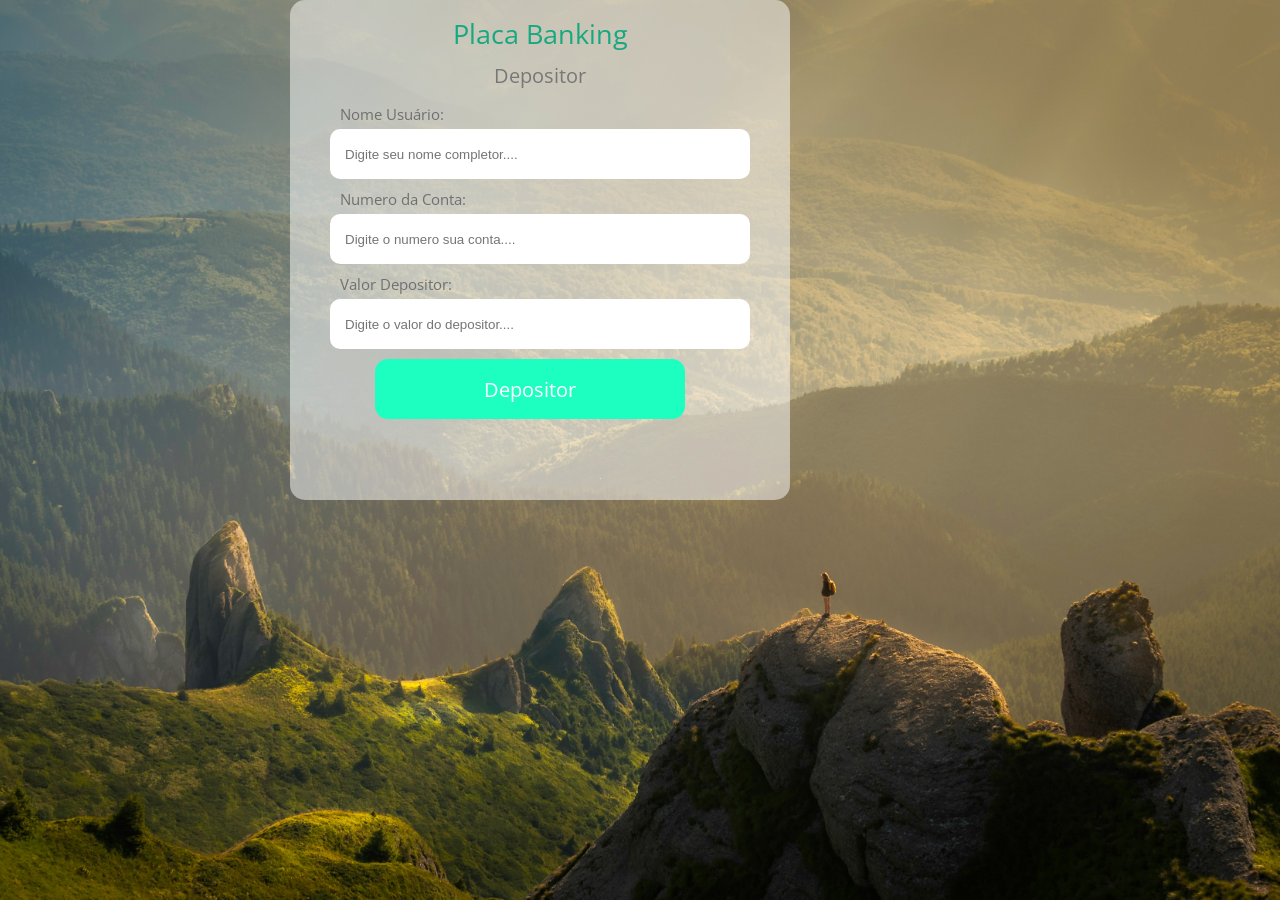
==== exercicio_html_js/index.html @ 006d956c "Add exercicio_html_js 1) Crie um formulário HTML que possua dois campos numéricos: campo A campo B" ====
<!DOCTYPE html>
<html lang="pt-BR">
<head>
    <meta charset="UTF-8">
    <meta http-equiv="" content="">
    <meta name="viewport" content="width=device-width, initial-scale=1.0">
    <title>Document</title>

    <!-- link css  -->
     <link rel="stylesheet" href="./src/_css/fonts.css"/>
     <link rel="stylesheet" href="./src/_css/main.css"/>
     <link rel="stylesheet" href="./src/_css/reset.css"/>
    <!--------------->

</head>
<body>
    <main>
        <div class="container">
        <section class="formulario">
            
                <form action="" method="get" id="form-depositor">
                    <h1>Placa Banking </h1>
                    <h2>Depositor</h2>
                    <label for="nome-usuario">Nome Usuário:</label><br>
                    <input type="text" name="nome-usuario" id="nome-beneficiario" placeholder="Digite seu nome completor...." required/><br>
                    <p class="erro-messagem">
                        O nome precisa ser completor
                    </p>
                    <label for="numero-conta">Numero da Conta:</label><br>
                    <input type="number" name="numero-conta" id="numero-conta" placeholder="Digite o numero sua conta...." required/><br>
                    <label for="valor-depositor">Valor Depositor:</label><br>
                    <input type="number" name="valor-depositor" id="valor-depositor" placeholder="Digite o valor do depositor...." required/><br>
                    <button type="submit">Depositor</button>
                </form><!-- formulario form-->
                <p class="successo-messagem"></p>
        </section><!-- formulario-->
    </div><!-- container -->
    </main>

    <script src="./src/_js/main.js"></script>
</body>
</html>
---- exercicio_html_js/src/_css/fonts.css ----
@import url('https://fonts.googleapis.com/css2?family=Open+Sans:ital,wght@0,300..800;1,300..800&display=swap');

/*
    font-family: "Open Sans", sans-serif;
  font-optical-sizing: auto;
  font-weight: <weight>;
  font-style: normal;
  font-variation-settings:
*/
---- exercicio_html_js/src/_css/main.css ----
main section.formulario
{
    width:500px;
    height:500px;
    padding:40px;
    background-color:#ffffff7e;
    border-radius:15px;
}
.formulario  label
{
    font-family: "Open Sans", sans-serif;
    font-size:15px;
    color:#707070;
    margin-left:10px;
}
.formulario form input
{
    width:100%;
    height:50px;
    margin-top:5px;
    margin-bottom:10px;
    border-radius:10px;
    background-color: #fff;
    outline:none;
    border:none;
    padding-left:15px;
}
.formulario h1
{
    text-align: center;
    position: relative;
    top:-25px;
    left:0;
    font-family: "Open Sans", sans-serif;
    font-weight:400;
    font-size:1.7em;
    color:#18A880;
}
.formulario h2
{
    text-align: center;
    position: relative;
    top:-15px;
    font-family: "Open Sans", sans-serif;
    font-weight:400;
    font-size:20px;
    color:#777777;
}
.formulario button
{
    width:310px;
    height:60px;
    background-color:#1DFFC1;
    border:none;
    border-radius:13px;
    position: relative;
    justify-content: center;
    left:45px;
    font-family: "Open Sans", sans-serif;
    font-weight:400;
    font-size:20px;
    color:#fff;
}
.successo-messagem
{
    background-color: #35CCA2;
    padding:10px;
    width:100%;
    margin-top:10px;
    font-size:14px;
    border-radius:17px;
    color:#fff;
    font-family: "Open Sans", sans-serif;
    font-weight:200;
    display:none;
    transition-duration:3s;
}
.erro-messagem
{
    background-color: #FF2020;
    padding:10px;
    width:100%;
    margin-top:10px;
    font-size:14px;
    border-radius:12px;
    color:#fff;
    font-family: "Open Sans", sans-serif;
    font-weight:400;
    display:none;
    transition-duration:3s;
}
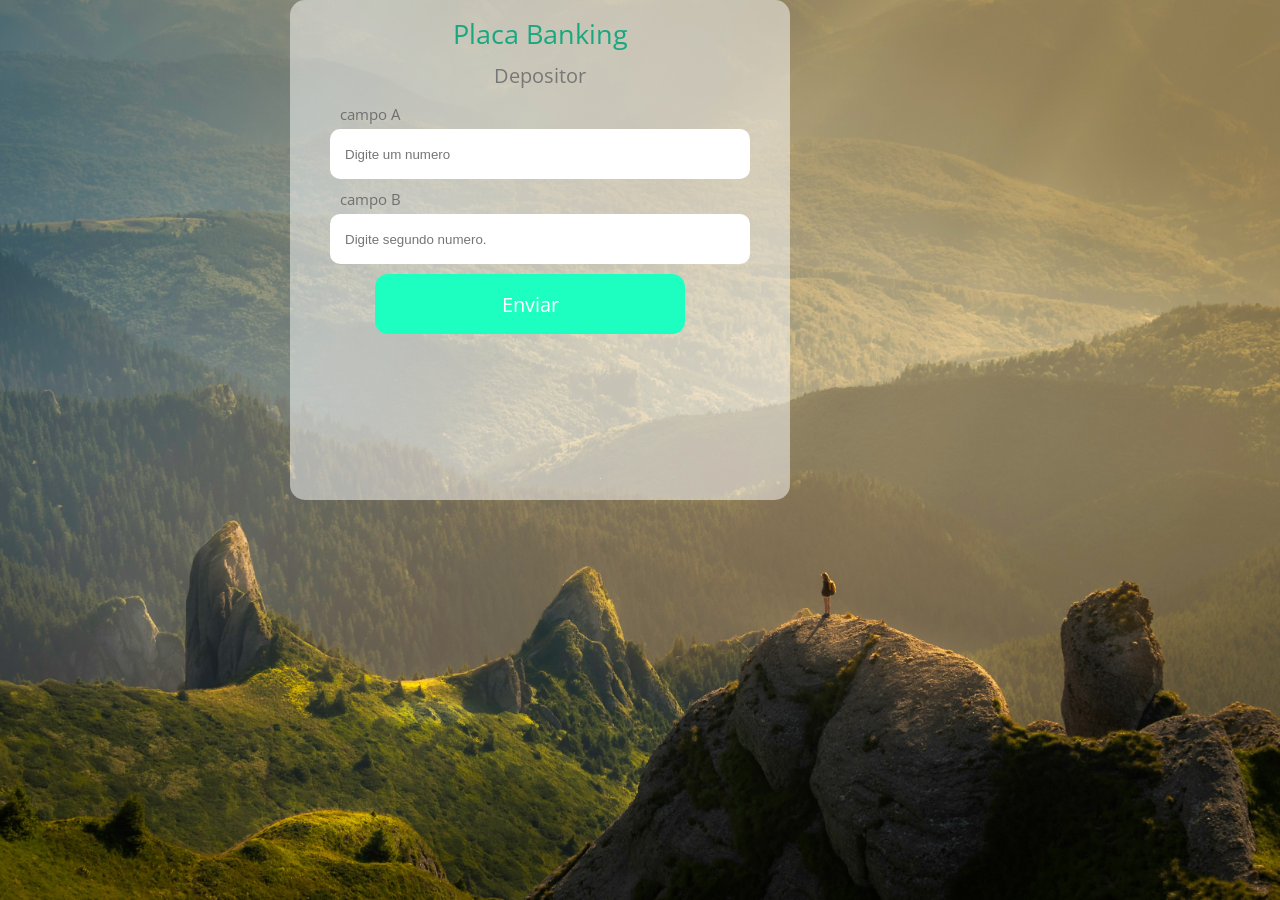
==== commit ad4844f5: "Add Novo Altulização do Arquivo" ====
--- a/exercicio_html_js/index.html
+++ b/exercicio_html_js/index.html
@@ -21,17 +21,14 @@
                 <form action="" method="get" id="form-depositor">
                     <h1>Placa Banking </h1>
                     <h2>Depositor</h2>
-                    <label for="nome-usuario">Nome Usuário:</label><br>
-                    <input type="text" name="nome-usuario" id="nome-beneficiario" placeholder="Digite seu nome completor...." required/><br>
-                    <p class="erro-messagem">
-                        O nome precisa ser completor
-                    </p>
-                    <label for="numero-conta">Numero da Conta:</label><br>
-                    <input type="number" name="numero-conta" id="numero-conta" placeholder="Digite o numero sua conta...." required/><br>
-                    <label for="valor-depositor">Valor Depositor:</label><br>
-                    <input type="number" name="valor-depositor" id="valor-depositor" placeholder="Digite o valor do depositor...." required/><br>
-                    <button type="submit">Depositor</button>
+                    <label for="numero-conta">campo A</label><br>
+                    <input type="number" name="numero-conta" id="CampoA" placeholder="Digite um numero " required/><br>
+                    
+                    <label for="valor-depositor">campo B</label><br>
+                    <input type="number" name="valor-depositor" id="CampoB" placeholder="Digite segundo numero." required/><br>
+                    <button type="submit">Enviar</button>
                 </form><!-- formulario form-->
+                <p class="erro-messagem"></p>
                 <p class="successo-messagem"></p>
         </section><!-- formulario-->
     </div><!-- container -->
--- a/exercicio_html_js/src/_css/main.css
+++ b/exercicio_html_js/src/_css/main.css
@@ -83,7 +83,7 @@
     margin-top:10px;
     font-size:14px;
     border-radius:12px;
-    color:#fff;
+    color:#f51515;
     font-family: "Open Sans", sans-serif;
     font-weight:400;
     display:none;
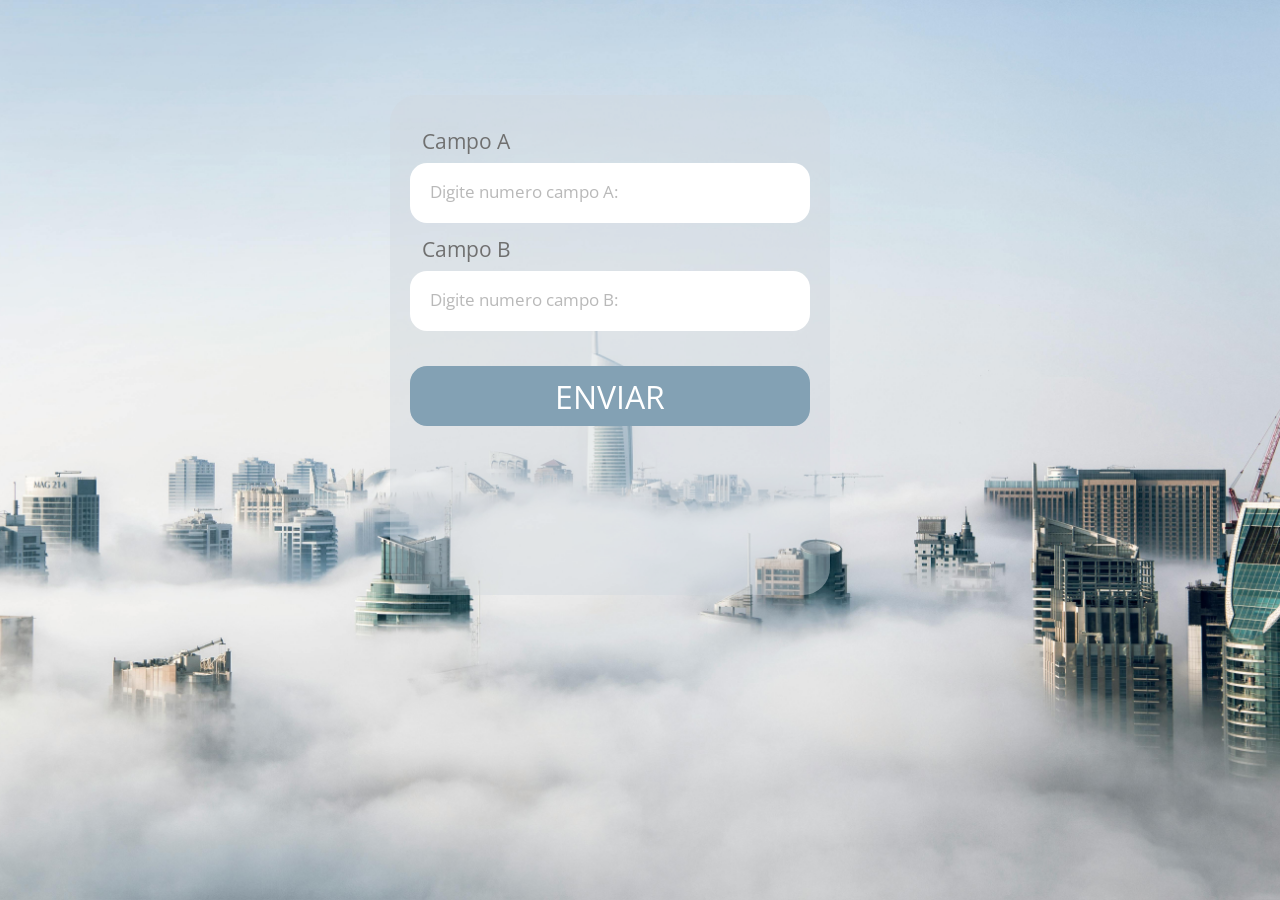
==== commit 793b78c8: "Add files via upload" ====
--- a/exercicio_html_js/index.html
+++ b/exercicio_html_js/index.html
@@ -2,38 +2,36 @@
 <html lang="pt-BR">
 <head>
     <meta charset="UTF-8">
-    <meta http-equiv="" content="">
     <meta name="viewport" content="width=device-width, initial-scale=1.0">
-    <title>Document</title>
+    <title>PlacaCodigo| Project caixa dois numero</title>
 
-    <!-- link css  -->
-     <link rel="stylesheet" href="./src/_css/fonts.css"/>
-     <link rel="stylesheet" href="./src/_css/main.css"/>
-     <link rel="stylesheet" href="./src/_css/reset.css"/>
-    <!--------------->
+    <!--- link Cascading Style Sheets-->
+      <link rel="stylesheet" href="./src/_css/fonts.css"/>
+      <link rel="stylesheet" href="./src/_css/style.css"/>
+      <link rel="stylesheet" href="./src/_css/reset.css"/>  
+    <!--------------------------------->
 
 </head>
 <body>
-    <main>
+    <main class="estrucao">
         <div class="container">
-        <section class="formulario">
+
+            <div class="estrucaoFormulario">
+                <form  id="formulario">
+                    <label for="campoA">Campo A</label><br>
+                    <input type="number"  id="CampoA" name="campoA" placeholder="Digite numero campo A:"><br>
+
+                    <label for="campoA">Campo B</label><br>
+                    <input type="number"  id="CampoB" name="campoB" placeholder="Digite numero campo B:">
+
+                    <button  type="submit">ENVIAR</button>
+                </form>
+                <p class="mensagem" id="mensagem"></p>
+            </div><!-- estrucaoFormulario -->
             
-                <form action="" method="get" id="form-depositor">
-                    <h1>Placa Banking </h1>
-                    <h2>Depositor</h2>
-                    <label for="numero-conta">campo A</label><br>
-                    <input type="number" name="numero-conta" id="CampoA" placeholder="Digite um numero " required/><br>
-                    
-                    <label for="valor-depositor">campo B</label><br>
-                    <input type="number" name="valor-depositor" id="CampoB" placeholder="Digite segundo numero." required/><br>
-                    <button type="submit">Enviar</button>
-                </form><!-- formulario form-->
-                <p class="erro-messagem"></p>
-                <p class="successo-messagem"></p>
-        </section><!-- formulario-->
-    </div><!-- container -->
+            <div class="clear"></div><!-- clear -->
+        </div><!-- container -->
     </main>
-
     <script src="./src/_js/main.js"></script>
 </body>
 </html>
--- a/exercicio_html_js/src/_css/fonts.css
+++ b/exercicio_html_js/src/_css/fonts.css
@@ -1,9 +1,5 @@
 @import url('https://fonts.googleapis.com/css2?family=Open+Sans:ital,wght@0,300..800;1,300..800&display=swap');
-
 /*
-    font-family: "Open Sans", sans-serif;
+  font-family: "Open Sans", sans-serif;
   font-optical-sizing: auto;
-  font-weight: <weight>;
-  font-style: normal;
-  font-variation-settings:
 */
--- a/exercicio_html_js/src/_css/style.css
+++ b/exercicio_html_js/src/_css/style.css
@@ -0,0 +1,74 @@
+main.estrucao
+{
+    width:100%;
+    height:100%;
+    background-image:url("../_imagens/wallpaper/img.jpg");
+    background-repeat:no-repeat;
+    background-size:cover;
+    background-position:100%;
+}
+.estrucao .estrucaoFormulario{
+    width:440px;
+    height:500px;
+    padding:20px;
+    border-radius:27px;
+    background-color:#d0d7dc70;
+    position: absolute;
+    top:95px;
+}
+.estrucaoFormulario form label{
+    position: relative;
+    top:12px;
+    left:12px;
+    font-family: "Open Sans", sans-serif;
+    font-optical-sizing: auto;
+    font-size:21px;
+    color:#707070;
+}
+.estrucaoFormulario form input{
+    width:100%;
+    height:60px;
+    border-radius:17px;
+    overflow:none;
+    outline:none;
+    border:none;
+    padding-left:20px;
+    margin-top:20px;
+   
+}
+.estrucaoFormulario form input::placeholder{
+    font-family: "Open Sans", sans-serif;
+    font-optical-sizing: auto;
+    font-size:17px;
+    opacity:0.5;
+}
+.estrucaoFormulario button{
+    width:100%;
+    height:60px;
+    position: relative;
+    top:15px;
+    left:0;
+    border-radius:17px;
+    border:none;
+    background-color:#83A1B4;
+    margin-top:20px;
+    font-family: "Open Sans", sans-serif;
+    font-optical-sizing: auto;
+    font-size:32px;
+    color:#fff;
+    cursor: pointer;
+}
+.mensagem {
+    margin-top: 10px;
+    font-weight:400;
+    position: relative;
+    top:45px;
+    background-color:#58ff9e;
+    padding:10px;
+    border-radius:27px;
+    font-family: "Open Sans", sans-serif;
+    font-optical-sizing: auto;
+    font-size:15px;
+    text-align: center;
+    display:none;
+}
